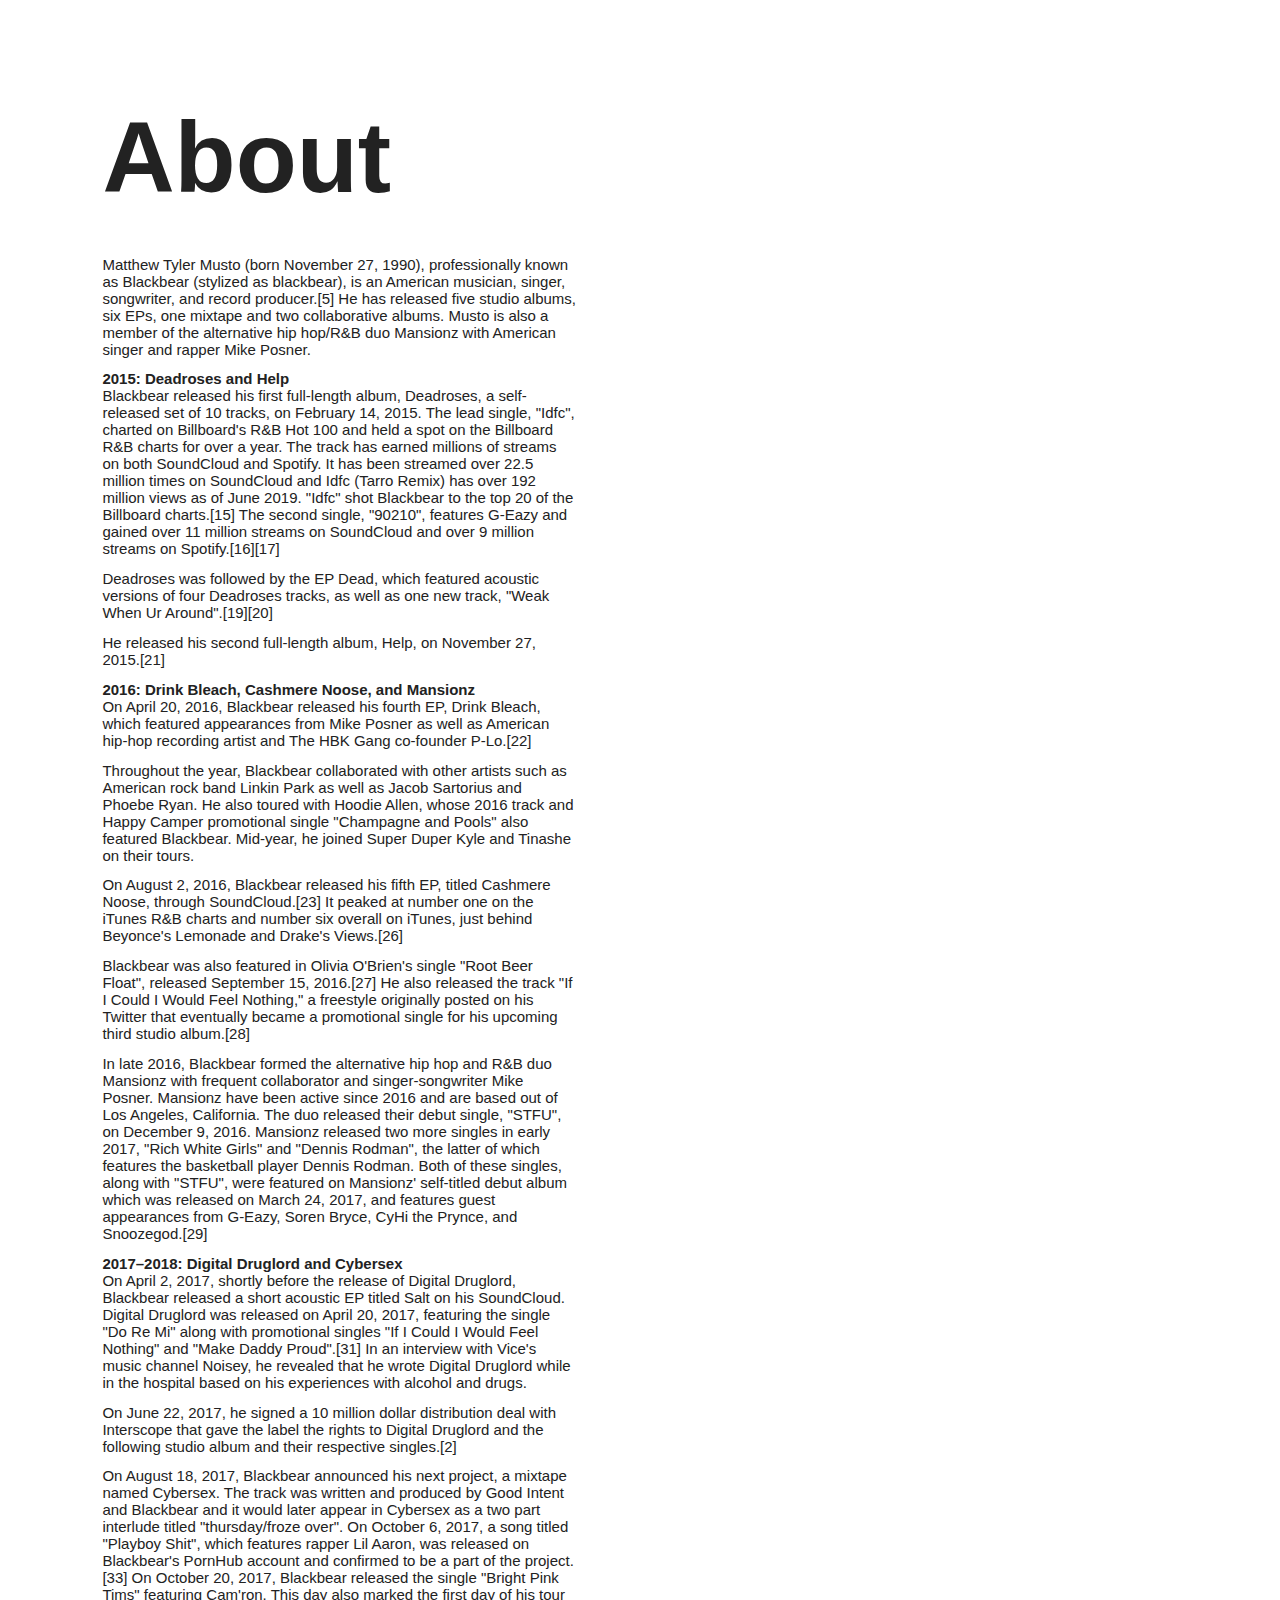
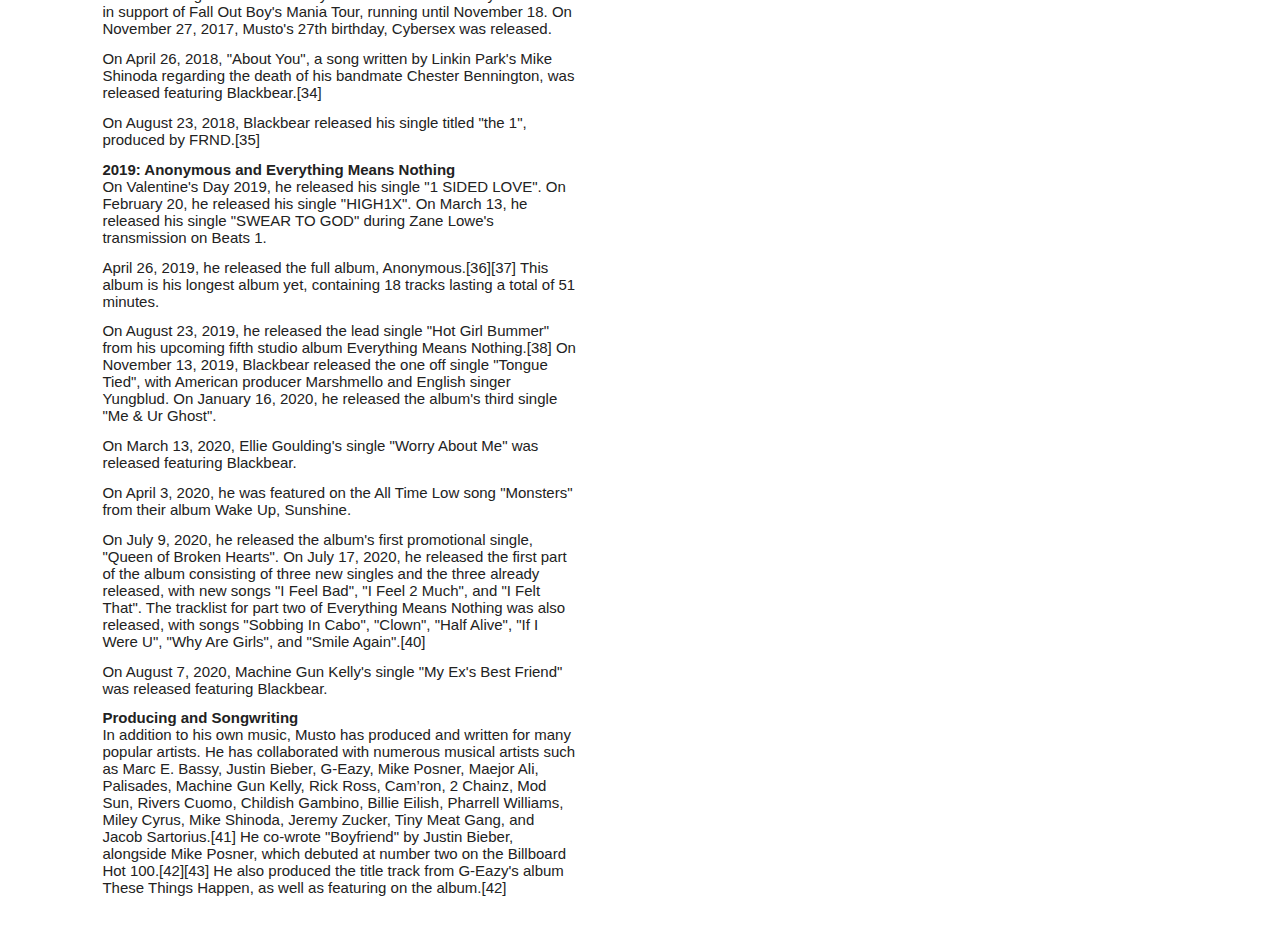
==== about.html @ e12d9b86 "King updates 10/21" ====
<!doctype html>
<html class="no-js" lang="">

<head>
  <meta charset="utf-8">
  <title>Blackbear - About</title>
  <meta name="description" content="">
  <meta name="viewport" content="width=device-width, initial-scale=1">

  <link rel="manifest" href="site.webmanifest">
  <link rel="apple-touch-icon" href="icon.png">
  <!-- Place favicon.ico in the root directory -->

  <link rel="stylesheet" href="css/normalize.css">
  <link rel="stylesheet" href="css/main.css">
</head>


<body class="about">

  <!-- So this is your basic desktop and tablet navigation setup, hope into main.css to see how we style it -->
    <nav>
      <ul>
        <li><a href="">Home</a></li>
        <li><a href="">About</a></li>
        <li><a href="">Tour</a></li>
        <li><a href="">Contact</a></li>
      </ul>
    </nav>

<h1>About</h1>

<p>Matthew Tyler Musto (born November 27, 1990), professionally known as Blackbear (stylized as blackbear), is an American musician, singer, songwriter, and record producer.[5] He has released five studio albums, six EPs, one mixtape and two collaborative albums. Musto is also a member of the alternative hip hop/R&B duo Mansionz with American singer and rapper Mike Posner.

<p>
<span class="boldme">2015: Deadroses and Help</span>
</br>
Blackbear released his first full-length album, Deadroses, a self-released set of 10 tracks, on February 14, 2015. The lead single, "Idfc", charted on Billboard's R&B Hot 100 and held a spot on the Billboard R&B charts for over a year. The track has earned millions of streams on both SoundCloud and Spotify. It has been streamed over 22.5 million times on SoundCloud and Idfc (Tarro Remix) has over 192 million views as of June 2019. "Idfc" shot Blackbear to the top 20 of the Billboard charts.[15] The second single, "90210", features G-Eazy and gained over 11 million streams on SoundCloud and over 9 million streams on Spotify.[16][17]</p>

<p>Deadroses was followed by the EP Dead, which featured acoustic versions of four Deadroses tracks, as well as one new track, "Weak When Ur Around".[19][20]</p>

<p>He released his second full-length album, Help, on November 27, 2015.[21]</p>

<p>
<span class="boldme">2016: Drink Bleach, Cashmere Noose, and Mansionz</span>
<br/>
On April 20, 2016, Blackbear released his fourth EP, Drink Bleach, which featured appearances from Mike Posner as well as American hip-hop recording artist and The HBK Gang co-founder P-Lo.[22]</p>

<p>Throughout the year, Blackbear collaborated with other artists such as American rock band Linkin Park as well as Jacob Sartorius and Phoebe Ryan. He also toured with Hoodie Allen, whose 2016 track and Happy Camper promotional single "Champagne and Pools" also featured Blackbear. Mid-year, he joined Super Duper Kyle and Tinashe on their tours.</p>

<p>On August 2, 2016, Blackbear released his fifth EP, titled Cashmere Noose, through SoundCloud.[23] It peaked at number one on the iTunes R&B charts and number six overall on iTunes, just behind Beyonce's Lemonade and Drake's Views.[26]</p>

<p>Blackbear was also featured in Olivia O'Brien's single "Root Beer Float", released September 15, 2016.[27] He also released the track "If I Could I Would Feel Nothing," a freestyle originally posted on his Twitter that eventually became a promotional single for his upcoming third studio album.[28]</p>

<p>In late 2016, Blackbear formed the alternative hip hop and R&B duo Mansionz with frequent collaborator and singer-songwriter Mike Posner. Mansionz have been active since 2016 and are based out of Los Angeles, California. The duo released their debut single, "STFU", on December 9, 2016. Mansionz released two more singles in early 2017, "Rich White Girls" and "Dennis Rodman", the latter of which features the basketball player Dennis Rodman. Both of these singles, along with "STFU", were featured on Mansionz' self-titled debut album which was released on March 24, 2017, and features guest appearances from G-Eazy, Soren Bryce, CyHi the Prynce, and Snoozegod.[29]</p>

<p>
<span class="boldme">2017–2018: Digital Druglord and Cybersex</span>
<br/>
On April 2, 2017, shortly before the release of Digital Druglord, Blackbear released a short acoustic EP titled Salt on his SoundCloud. Digital Druglord was released on April 20, 2017, featuring the single "Do Re Mi" along with promotional singles "If I Could I Would Feel Nothing" and "Make Daddy Proud".[31] In an interview with Vice's music channel Noisey, he revealed that he wrote Digital Druglord while in the hospital based on his experiences with alcohol and drugs.</p>

<p>On June 22, 2017, he signed a 10 million dollar distribution deal with Interscope that gave the label the rights to Digital Druglord and the following studio album and their respective singles.[2]</p>

<p>On August 18, 2017, Blackbear announced his next project, a mixtape named Cybersex. The track was written and produced by Good Intent and Blackbear and it would later appear in Cybersex as a two part interlude titled "thursday/froze over". On October 6, 2017, a song titled "Playboy Shit", which features rapper Lil Aaron, was released on Blackbear's PornHub account and confirmed to be a part of the project.[33] On October 20, 2017, Blackbear released the single "Bright Pink Tims" featuring Cam'ron. This day also marked the first day of his tour in support of Fall Out Boy's Mania Tour, running until November 18. On November 27, 2017, Musto's 27th birthday, Cybersex was released.</p>

<p>On April 26, 2018, "About You", a song written by Linkin Park's Mike Shinoda regarding the death of his bandmate Chester Bennington, was released featuring Blackbear.[34]</p>

<p>On August 23, 2018, Blackbear released his single titled "the 1", produced by FRND.[35]</p>

<p>
<span class="boldme">2019: Anonymous and Everything Means Nothing</span>
<br/>
On Valentine's Day 2019, he released his single "1 SIDED LOVE". On February 20, he released his single "HIGH1X". On March 13, he released his single "SWEAR TO GOD" during Zane Lowe's transmission on Beats 1.</p>

<p>April 26, 2019, he released the full album, Anonymous.[36][37] This album is his longest album yet, containing 18 tracks lasting a total of 51 minutes.</p>

<p>On August 23, 2019, he released the lead single "Hot Girl Bummer" from his upcoming fifth studio album Everything Means Nothing.[38] On November 13, 2019, Blackbear released the one off single "Tongue Tied", with American producer Marshmello and English singer Yungblud. On January 16, 2020, he released the album's third single "Me & Ur Ghost".</p>

<p>On March 13, 2020, Ellie Goulding's single "Worry About Me" was released featuring Blackbear.</p>

<p>On April 3, 2020, he was featured on the All Time Low song "Monsters" from their album Wake Up, Sunshine.</p>

<p>On July 9, 2020, he released the album's first promotional single, "Queen of Broken Hearts". On July 17, 2020, he released the first part of the album consisting of three new singles and the three already released, with new songs "I Feel Bad", "I Feel 2 Much", and "I Felt That". The tracklist for part two of Everything Means Nothing was also released, with songs "Sobbing In Cabo", "Clown", "Half Alive", "If I Were U", "Why Are Girls", and "Smile Again".[40]</p>

<p>On August 7, 2020, Machine Gun Kelly's single "My Ex's Best Friend" was released featuring Blackbear.</p>

<p>
<span class="boldme">Producing and Songwriting</span>
<br/>
In addition to his own music, Musto has produced and written for many popular artists. He has collaborated with numerous musical artists such as Marc E. Bassy, Justin Bieber, G-Eazy, Mike Posner, Maejor Ali, Palisades, Machine Gun Kelly, Rick Ross, Cam’ron, 2 Chainz, Mod Sun, Rivers Cuomo, Childish Gambino, Billie Eilish, Pharrell Williams, Miley Cyrus, Mike Shinoda, Jeremy Zucker, Tiny Meat Gang, and Jacob Sartorius.[41] He co-wrote "Boyfriend" by Justin Bieber, alongside Mike Posner, which debuted at number two on the Billboard Hot 100.[42][43] He also produced the title track from G-Eazy's album These Things Happen, as well as featuring on the album.[42]</p>



    <script src="js/vendor/modernizr-3.11.2.min.js"></script>
    <script src="js/main.js"></script>

  </body>

  </html>
---- css/main.css ----
/*! HTML5 Boilerplate v8.0.0 | MIT License | https://html5boilerplate.com/ */

/* main.css 2.1.0 | MIT License | https://github.com/h5bp/main.css#readme */
/*
 * What follows is the result of much research on cross-browser styling.
 * Credit left inline and big thanks to Nicolas Gallagher, Jonathan Neal,
 * Kroc Camen, and the H5BP dev community and team.
 */

/* ==========================================================================
   Base styles: opinionated defaults
   ========================================================================== */

html {
  color: #222;
  font-size: 1em;
  line-height: 1.4;
}

/*
 * Remove text-shadow in selection highlight:
 * https://twitter.com/miketaylr/status/12228805301
 *
 * Vendor-prefixed and regular ::selection selectors cannot be combined:
 * https://stackoverflow.com/a/16982510/7133471
 *
 * Customize the background color to match your design.
 */

::-moz-selection {
  background: #b3d4fc;
  text-shadow: none;
}

::selection {
  background: #b3d4fc;
  text-shadow: none;
}

/*
 * A better looking default horizontal rule
 */

hr {
  display: block;
  height: 1px;
  border: 0;
  border-top: 1px solid #ccc;
  margin: 1em 0;
  padding: 0;
}

/*
 * Remove the gap between audio, canvas, iframes,
 * images, videos and the bottom of their containers:
 * https://github.com/h5bp/html5-boilerplate/issues/440
 */

audio,
canvas,
iframe,
img,
svg,
video {
  vertical-align: middle;
}

/*
 * Remove default fieldset styles.
 */

fieldset {
  border: 0;
  margin: 0;
  padding: 0;
}

/*
 * Allow only vertical resizing of textareas.
 */

textarea {
  resize: vertical;
}

/* ==========================================================================
   Author's custom styles
   ========================================================================== */
body{
  overflow-x: hidden;
}
  .home{
    background-image: url("../img/Background.jpg");
    background-position: top;
    background-repeat: no-repeat;
    background-size: 100vw;

  }

  .about{
    background-image: url("../img/aboutblackbear.jpg");
    background-position: top;
    background-repeat: no-repeat;
    background-size: 100vw;
  }

  h1{
    font-size: 100px;
    font-family: Arial;
    margin-left: 8vw;
    margin-top: 0vw;
  }

  p{
    font-size: 15px;
    font-family: Arial;
    margin-left: 8vw;
    margin-right: 55VW;
    margin-top: -3vw;
    margin-bottom: 4vw;
    line-height: 17px;
  }

  .boldme{
    font-weight: bold;
  }
  /* So here are the styles for the desktop & tablet navigation */

  /* This targets the <nav> element itself...just centering thing up */
  nav{
    display: flex;
    justify-content: center;
    align-items: center;
  }

/* this target the <ul> inside of the <nav> and organizes the unordered list to be horizontal and without bullet points. */
  nav ul{
    display: flex;
    flex-direction: row;
    margin-left: 60%;
    list-style-type: none;
  }


  nav ul li{
    margin: 10px 20px 10px 20px;
  }


  nav ul li a{
    color: #fff;
    font-family: Arial, Helvetica, sans-serif;
    font-weight: bold;
    font-size: 25px;
    text-decoration: none;
  }


  /* Blackbear Logo Section */

  .HomeSection{
    display: flex;
    justify-content: center;
    align-items: center;
    height: 1600px;
  }

  .logo{
    display: flex;
    justify-content: center;
    align-items: center;
    margin-left: 35%;
    margin-top: 10%;
  }

/* ==========================================================================
   Helper classes
   ========================================================================== */

/*
 * Hide visually and from screen readers
 */

.hidden,
[hidden] {
  display: none !important;
}

/*
 * Hide only visually, but have it available for screen readers:
 * https://snook.ca/archives/html_and_css/hiding-content-for-accessibility
 *
 * 1. For long content, line feeds are not interpreted as spaces and small width
 *    causes content to wrap 1 word per line:
 *    https://medium.com/@jessebeach/beware-smushed-off-screen-accessible-text-5952a4c2cbfe
 */

.sr-only {
  border: 0;
  clip: rect(0, 0, 0, 0);
  height: 1px;
  margin: -1px;
  overflow: hidden;
  padding: 0;
  position: absolute;
  white-space: nowrap;
  width: 1px;
  /* 1 */
}

/*
 * Extends the .sr-only class to allow the element
 * to be focusable when navigated to via the keyboard:
 * https://www.drupal.org/node/897638
 */

.sr-only.focusable:active,
.sr-only.focusable:focus {
  clip: auto;
  height: auto;
  margin: 0;
  overflow: visible;
  position: static;
  white-space: inherit;
  width: auto;
}

/*
 * Hide visually and from screen readers, but maintain layout
 */

.invisible {
  visibility: hidden;
}

/*
 * Clearfix: contain floats
 *
 * For modern browsers
 * 1. The space content is one way to avoid an Opera bug when the
 *    `contenteditable` attribute is included anywhere else in the document.
 *    Otherwise it causes space to appear at the top and bottom of elements
 *    that receive the `clearfix` class.
 * 2. The use of `table` rather than `block` is only necessary if using
 *    `:before` to contain the top-margins of child elements.
 */

.clearfix::before,
.clearfix::after {
  content: " ";
  display: table;
}

.clearfix::after {
  clear: both;
}

/* ==========================================================================
   EXAMPLE Media Queries for Responsive Design.
   These examples override the primary ('mobile first') styles.
   Modify as content requires.
   ========================================================================== */

@media only screen and (min-width: 35em) {
  /* Style adjustments for viewports that meet the condition */
}

@media print,
  (-webkit-min-device-pixel-ratio: 1.25),
  (min-resolution: 1.25dppx),
  (min-resolution: 120dpi) {
  /* Style adjustments for high resolution devices */
}

/* ==========================================================================
   Print styles.
   Inlined to avoid the additional HTTP request:
   https://www.phpied.com/delay-loading-your-print-css/
   ========================================================================== */

@media print {
  *,
  *::before,
  *::after {
    background: #fff !important;
    color: #000 !important;
    /* Black prints faster */
    box-shadow: none !important;
    text-shadow: none !important;
  }

  a,
  a:visited {
    text-decoration: underline;
  }

  a[href]::after {
    content: " (" attr(href) ")";
  }

  abbr[title]::after {
    content: " (" attr(title) ")";
  }

  /*
   * Don't show links that are fragment identifiers,
   * or use the `javascript:` pseudo protocol
   */
  a[href^="#"]::after,
  a[href^="javascript:"]::after {
    content: "";
  }

  pre {
    white-space: pre-wrap !important;
  }

  pre,
  blockquote {
    border: 1px solid #999;
    page-break-inside: avoid;
  }

  /*
   * Printing Tables:
   * https://web.archive.org/web/20180815150934/http://css-discuss.incutio.com/wiki/Printing_Tables
   */
  thead {
    display: table-header-group;
  }

  tr,
  img {
    page-break-inside: avoid;
  }

  p,
  h2,
  h3 {
    orphans: 3;
    widows: 3;
  }

  h2,
  h3 {
    page-break-after: avoid;
  }
}
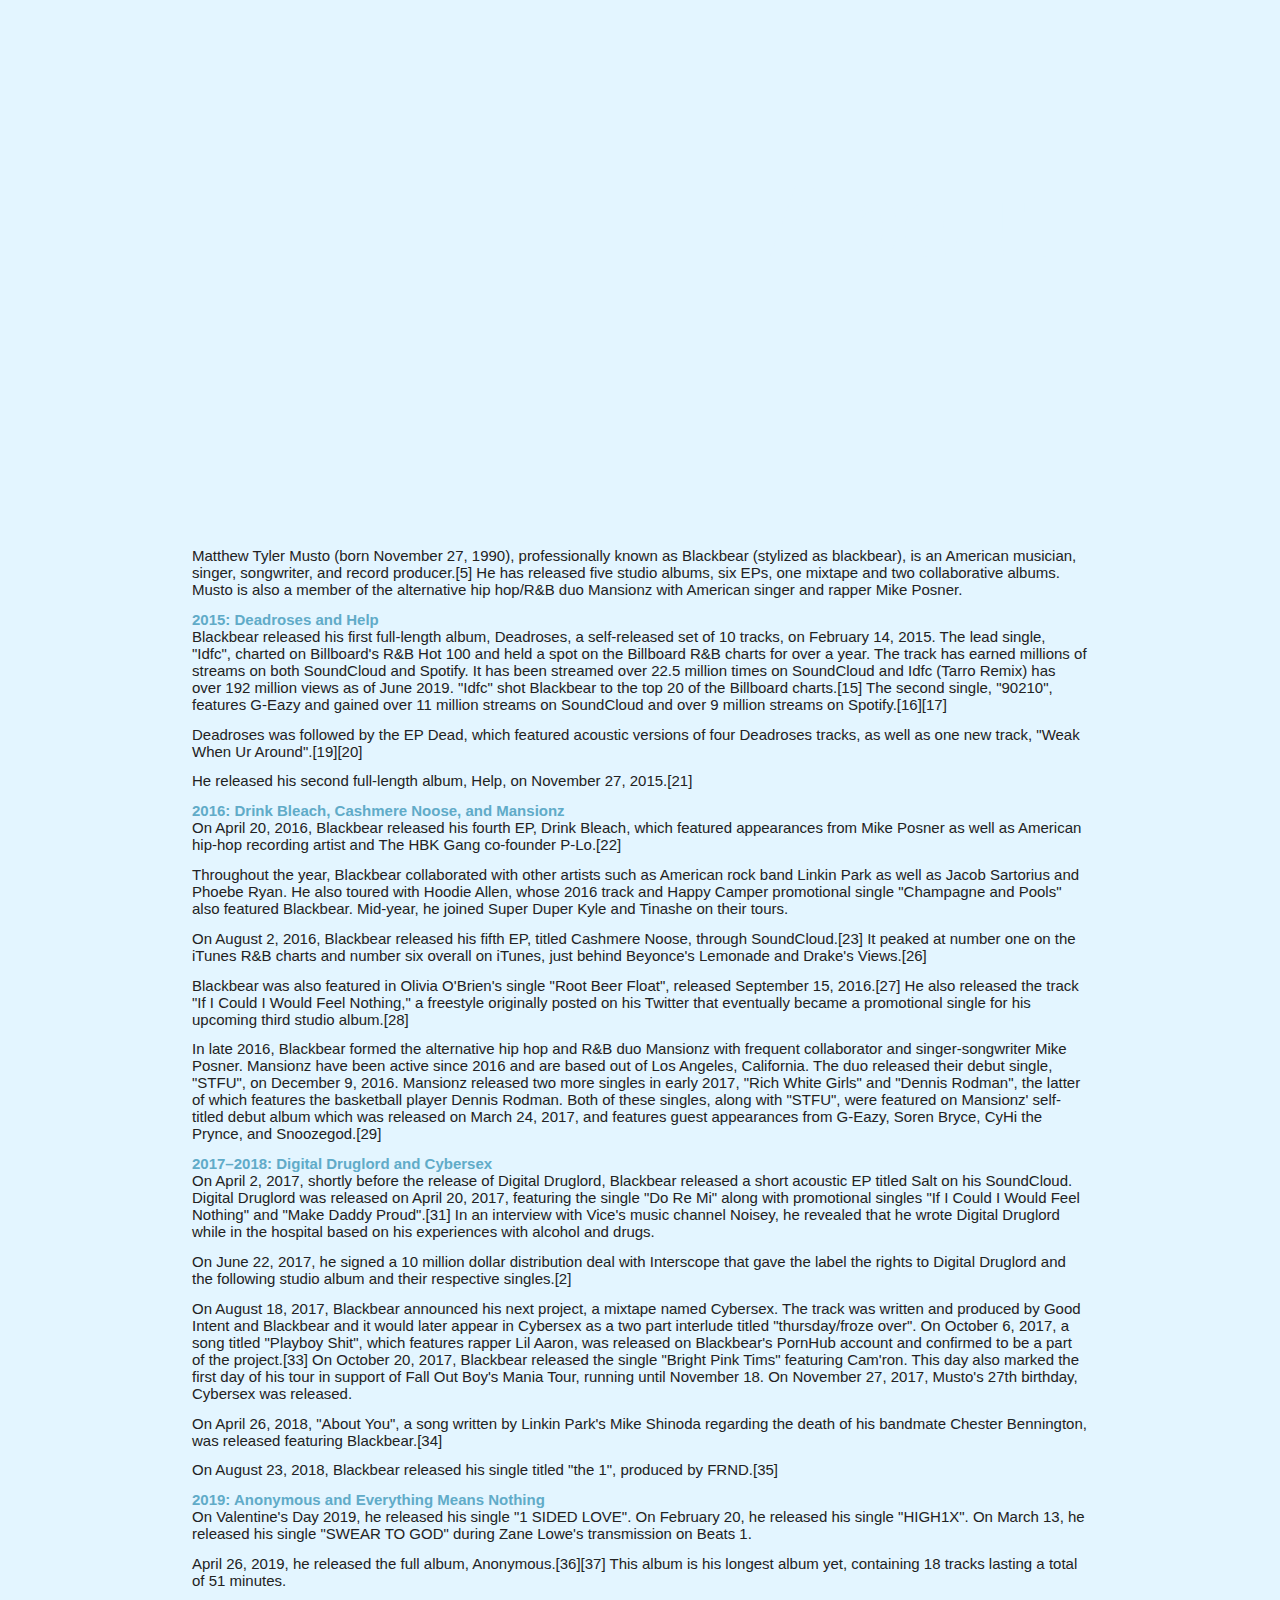
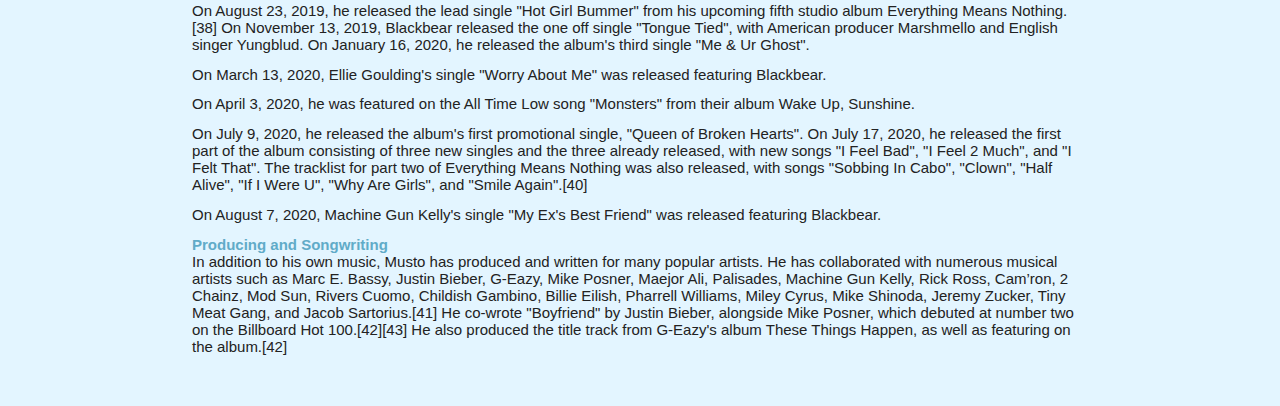
==== commit c3a65885: "Changes from class 10/28" ====
--- a/about.html
+++ b/about.html
@@ -29,6 +29,8 @@
     </nav>
 
 <h1>About</h1>
+
+<div class=info>
 
 <p>Matthew Tyler Musto (born November 27, 1990), professionally known as Blackbear (stylized as blackbear), is an American musician, singer, songwriter, and record producer.[5] He has released five studio albums, six EPs, one mixtape and two collaborative albums. Musto is also a member of the alternative hip hop/R&B duo Mansionz with American singer and rapper Mike Posner.
 
@@ -87,8 +89,10 @@
 <p>
 <span class="boldme">Producing and Songwriting</span>
 <br/>
+
 In addition to his own music, Musto has produced and written for many popular artists. He has collaborated with numerous musical artists such as Marc E. Bassy, Justin Bieber, G-Eazy, Mike Posner, Maejor Ali, Palisades, Machine Gun Kelly, Rick Ross, Cam’ron, 2 Chainz, Mod Sun, Rivers Cuomo, Childish Gambino, Billie Eilish, Pharrell Williams, Miley Cyrus, Mike Shinoda, Jeremy Zucker, Tiny Meat Gang, and Jacob Sartorius.[41] He co-wrote "Boyfriend" by Justin Bieber, alongside Mike Posner, which debuted at number two on the Billboard Hot 100.[42][43] He also produced the title track from G-Eazy's album These Things Happen, as well as featuring on the album.[42]</p>
 
+</div>
 
 
     <script src="js/vendor/modernizr-3.11.2.min.js"></script>
--- a/css/main.css
+++ b/css/main.css
@@ -102,27 +102,34 @@
     background-position: top;
     background-repeat: no-repeat;
     background-size: 100vw;
+    background-color: #E3F5FF;
   }
 
   h1{
     font-size: 100px;
     font-family: Arial;
-    margin-left: 8vw;
-    margin-top: 0vw;
+    margin-left: 60vw;
+    margin-top: 5vw;
+    color: #E3F5FF;
   }
 
   p{
     font-size: 15px;
     font-family: Arial;
-    margin-left: 8vw;
-    margin-right: 55VW;
+    margin-left: 15vw;
+    margin-right: 15VW;
     margin-top: -3vw;
     margin-bottom: 4vw;
     line-height: 17px;
   }
 
+  .info{
+    margin-top: 23vw;
+  }
+
   .boldme{
     font-weight: bold;
+    color: #60ABC8;
   }
   /* So here are the styles for the desktop & tablet navigation */
 
@@ -148,7 +155,7 @@
 
 
   nav ul li a{
-    color: #fff;
+    color: #E3F5FF;
     font-family: Arial, Helvetica, sans-serif;
     font-weight: bold;
     font-size: 25px;
@@ -171,6 +178,23 @@
     align-items: center;
     margin-left: 35%;
     margin-top: 10%;
+  }
+
+  .tour{
+    background-image: url("../img/tourblackbear.jpg");
+    background-position: top;
+    background-repeat: no-repeat;
+    background-size: 100vw;
+    background-color: #E3F5FF;
+  }
+
+  h2{
+    font-size: 100px;
+    font-family: Arial;
+    margin-left: 47vw;
+    margin-top: 5vw;
+    color: #E3F5FF;
+    text-align: center:
   }
 
 /* ==========================================================================
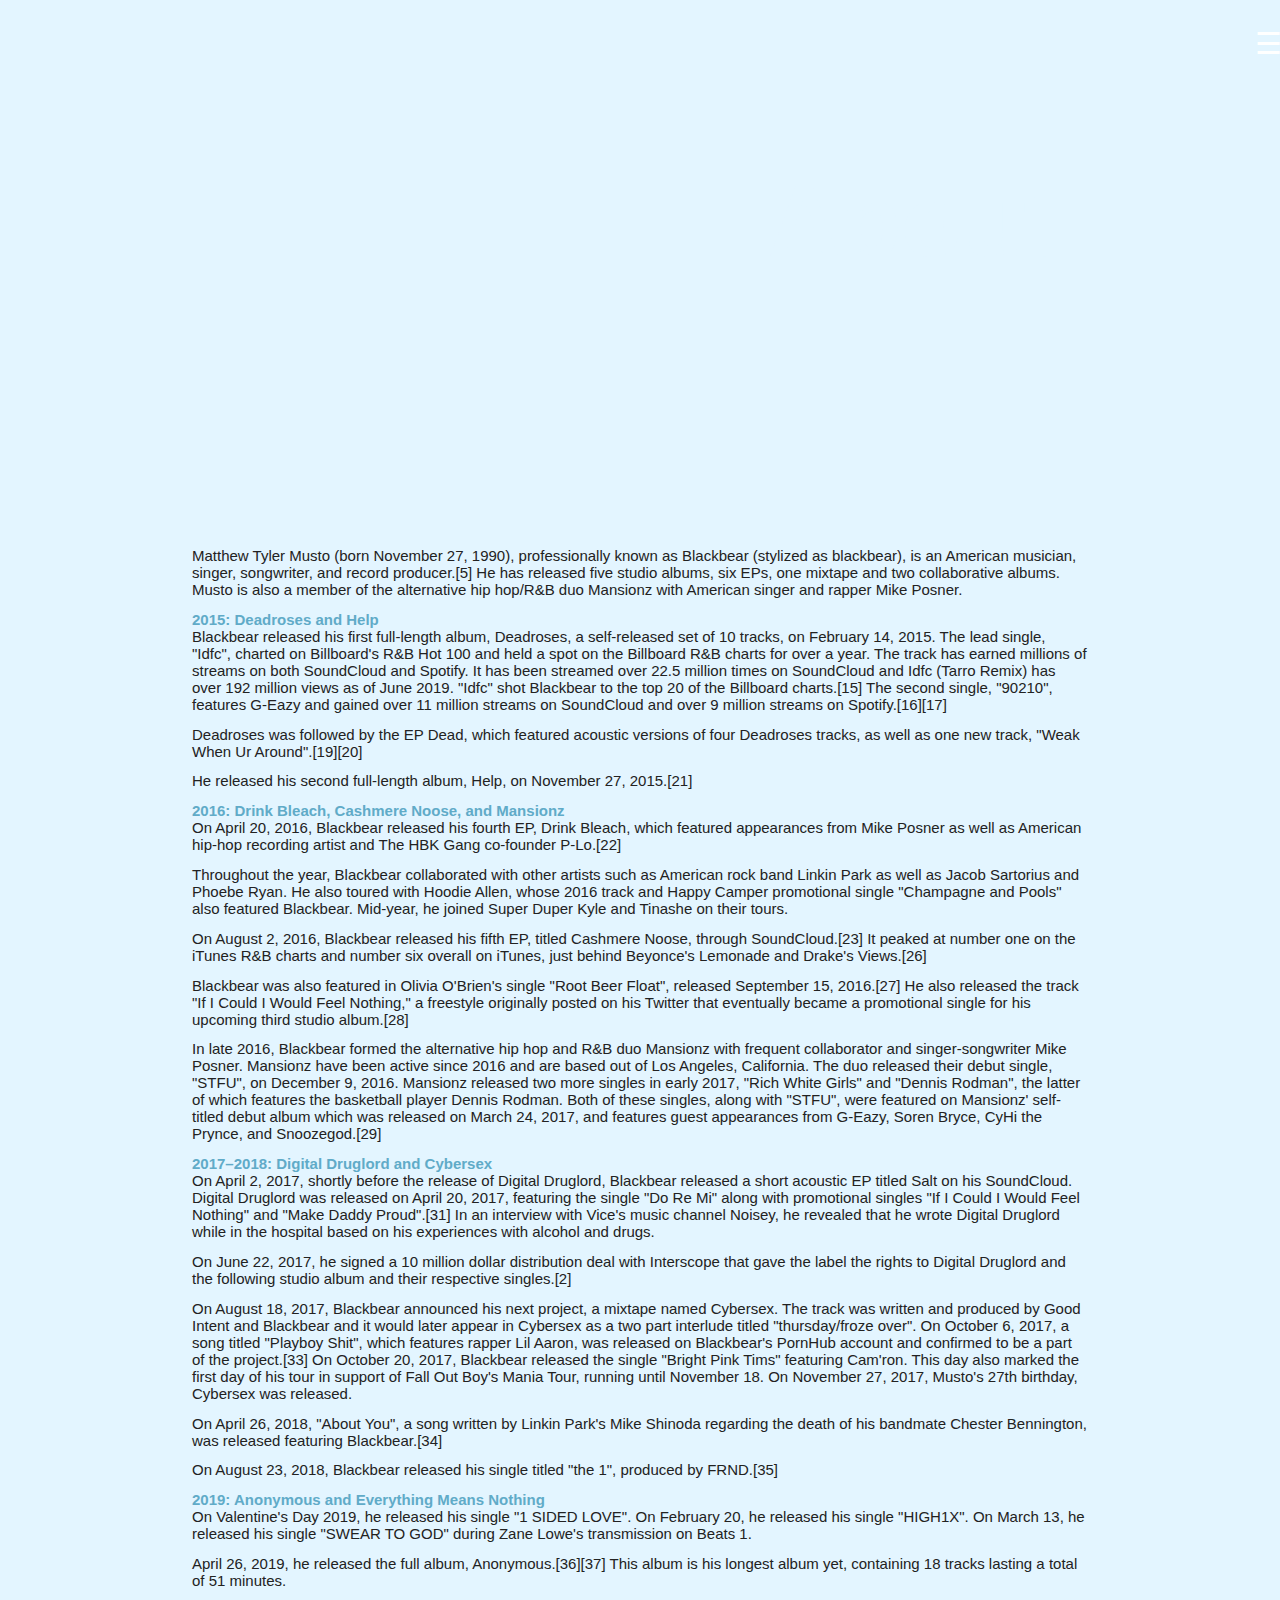
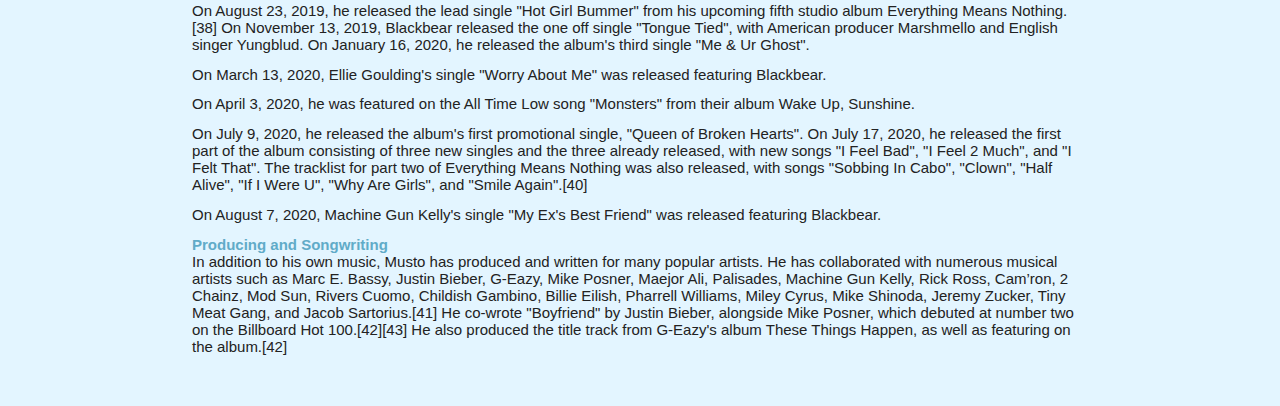
==== commit 6f6debb6: "TIM EDITS/Updated CSS + Off Canvas Nav" ====
--- a/about.html
+++ b/about.html
@@ -18,14 +18,28 @@
 
 <body class="about">
 
+    <!-- Off Canvas Navigation -->
+    <div id="mySidenav" class="sidenav">
+      <a href="javascript:void(0)" class="closebtn" onclick="closeNav()">&times;</a>
+      <a href="index.html">Home</a>
+      <a href="about.html">About</a>
+      <a href="tour.html">Tour</a>
+      <a href="contact.html">Contact</a>
+    </div>
+
+  <!-- Begin Main Content-->
+  <div id="main">
+
   <!-- So this is your basic desktop and tablet navigation setup, hope into main.css to see how we style it -->
     <nav>
       <ul>
-        <li><a href="">Home</a></li>
-        <li><a href="">About</a></li>
-        <li><a href="">Tour</a></li>
-        <li><a href="">Contact</a></li>
+      <li><a href="index.html">Home</a></li>
+      <li><a href="about.html">About</a></li>
+      <li><a href="tour.html">Tour</a></li>
+      <li><a href="contact.html">Contact</a></li>
       </ul>
+      <!-- Hamburger Menu-->
+      <span class="hamburger" onclick="openNav()">&#9776;</span>
     </nav>
 
 <h1>About</h1>
@@ -94,9 +108,10 @@
 
 </div>
 
+  </div>
 
-    <script src="js/vendor/modernizr-3.11.2.min.js"></script>
-    <script src="js/main.js"></script>
+  <script src="js/vendor/modernizr-3.11.2.min.js"></script>
+  <script src="js/main.js"></script>
 
   </body>
 
--- a/css/main.css
+++ b/css/main.css
@@ -194,7 +194,59 @@
     margin-left: 47vw;
     margin-top: 5vw;
     color: #E3F5FF;
-    text-align: center:
+    text-align: center;
+  }
+
+  /* Off Canvas Navigation */
+
+  .hamburger{
+    font-size:30px;
+    cursor:pointer;
+    color:#fff;
+    display: inline;
+  }
+
+  .sidenav {
+    height: 100%;
+    width: 0;
+    position: fixed;
+    z-index: 1;
+    top: 0;
+    right: 0;
+    background-color: #111;
+    overflow-x: hidden;
+    transition: 0.5s;
+    padding-top: 60px;
+  }
+  
+  .sidenav a {
+    padding: 8px 8px 8px 32px;
+    text-decoration: none;
+    font-size: 25px;
+    color: #818181;
+    display: block;
+    transition: 0.3s;
+  }
+  
+  .sidenav a:hover {
+    color: #f1f1f1;
+  }
+  
+  .sidenav .closebtn {
+    position: absolute;
+    top: 0;
+    right: 25px;
+    font-size: 36px;
+    margin-left: 50px;
+  }
+  
+  #main {
+    transition: margin-right .5s;
+  }
+  
+  @media screen and (max-height: 450px) {
+    .sidenav {padding-top: 15px;}
+    .sidenav a {font-size: 18px;}
   }
 
 /* ==========================================================================
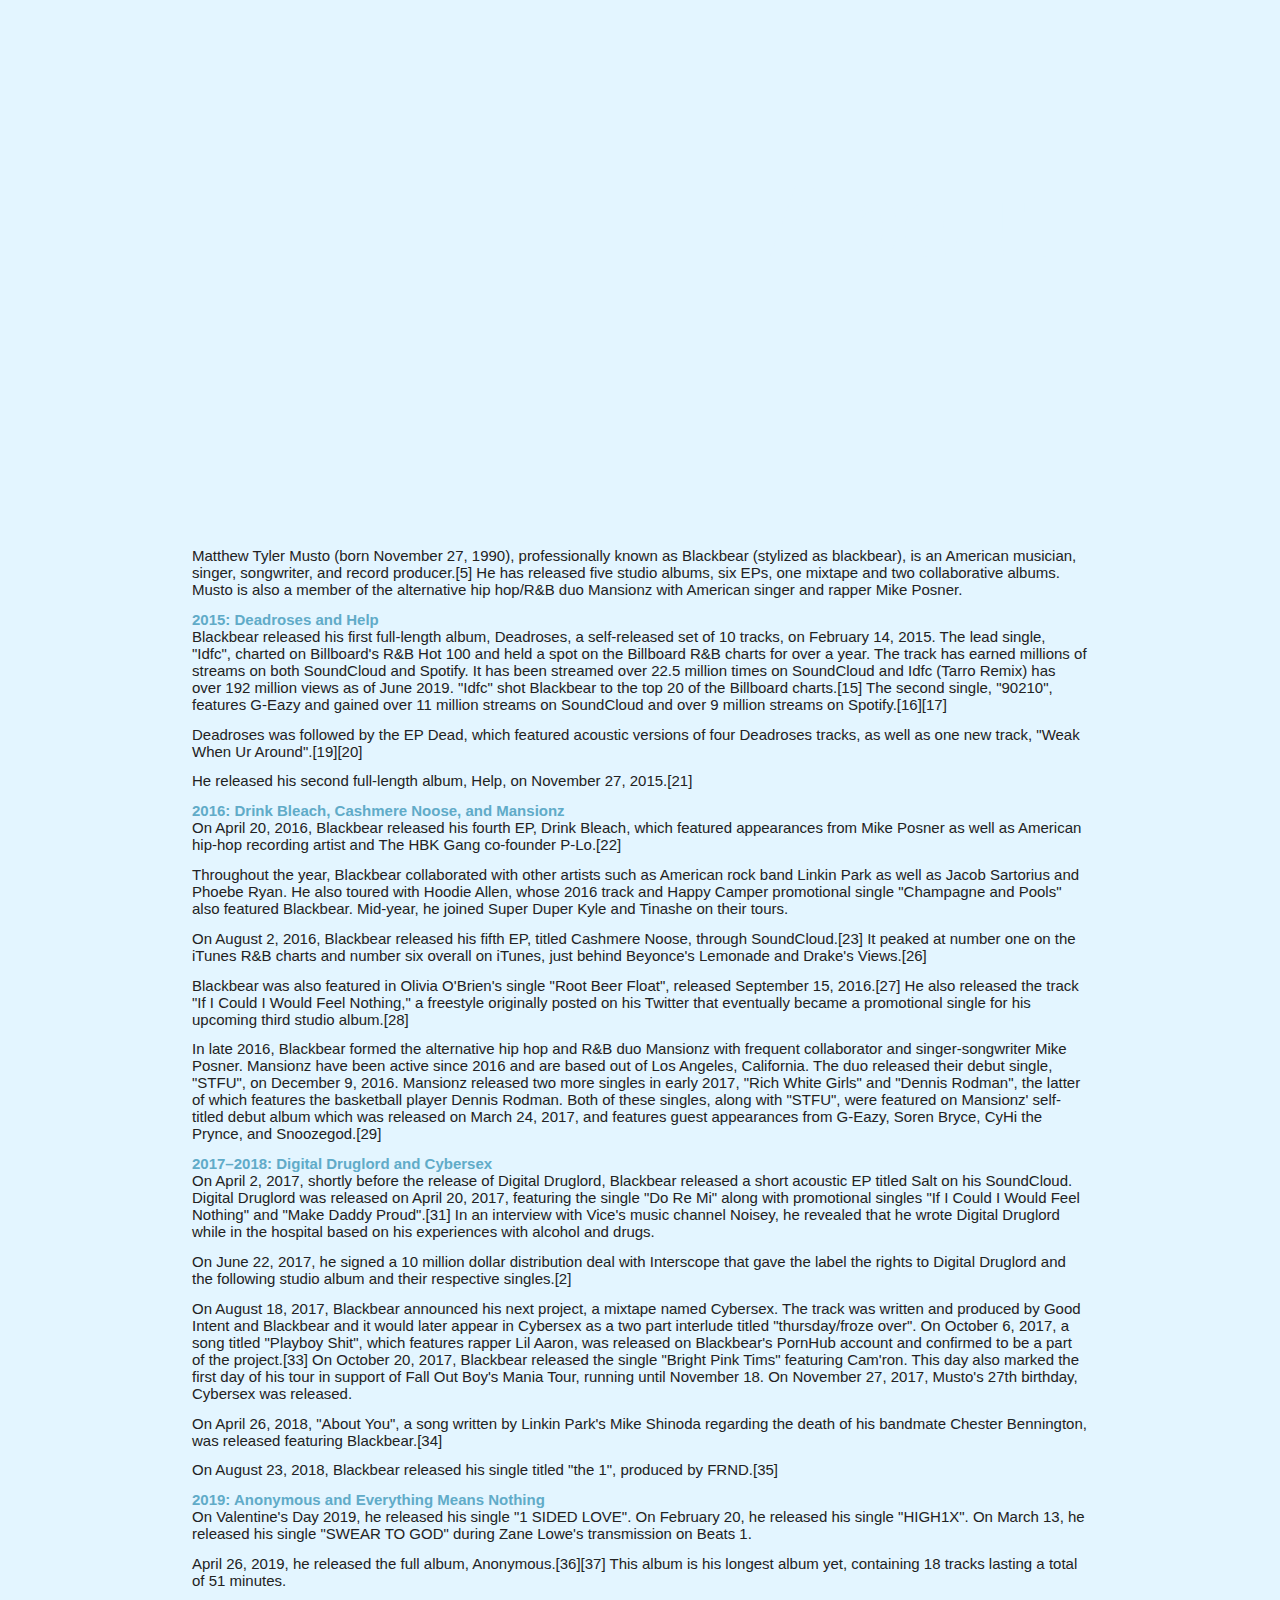
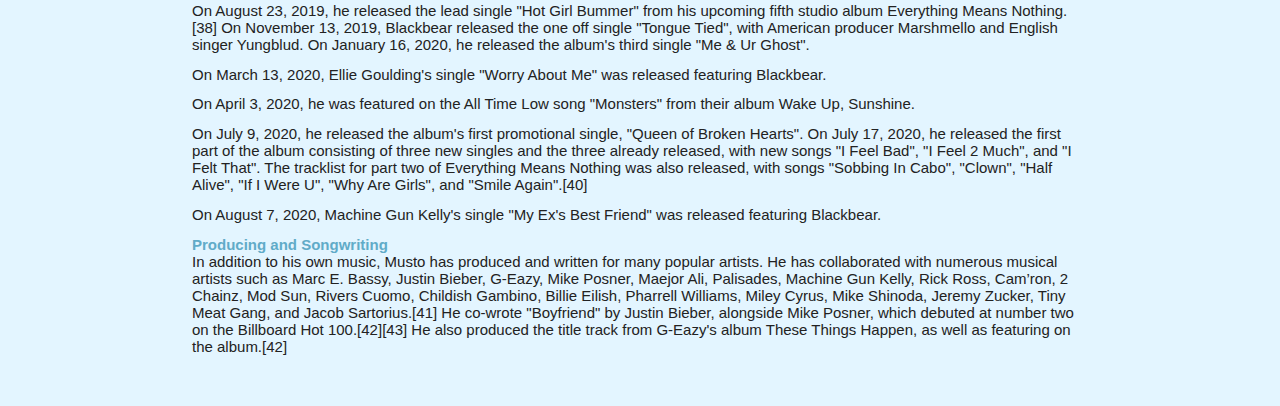
==== commit 34cc9407: "TIM EDITS/Tour Page" ====
--- a/about.html
+++ b/about.html
@@ -24,7 +24,7 @@
       <a href="index.html">Home</a>
       <a href="about.html">About</a>
       <a href="tour.html">Tour</a>
-      <a href="contact.html">Contact</a>
+      <a href="index.html#contact">Contact</a>
     </div>
 
   <!-- Begin Main Content-->
@@ -44,7 +44,7 @@
 
 <h1>About</h1>
 
-<div class=info>
+<div class="info">
 
 <p>Matthew Tyler Musto (born November 27, 1990), professionally known as Blackbear (stylized as blackbear), is an American musician, singer, songwriter, and record producer.[5] He has released five studio albums, six EPs, one mixtape and two collaborative albums. Musto is also a member of the alternative hip hop/R&B duo Mansionz with American singer and rapper Mike Posner.
 
--- a/css/main.css
+++ b/css/main.css
@@ -94,6 +94,7 @@
     background-position: top;
     background-repeat: no-repeat;
     background-size: 100vw;
+    background-color: #E3F5FF;
 
   }
 
@@ -169,7 +170,7 @@
     display: flex;
     justify-content: center;
     align-items: center;
-    height: 1600px;
+    height: 2170px;
   }
 
   .logo{
@@ -197,13 +198,107 @@
     text-align: center;
   }
 
+h3{
+  font-size: 25px;
+  font-family: Arial;
+  margin-left: 10vw;
+  margin-top: 20vw;
+  color: #60ABC8;
+}
+
+form{
+  font-size: 15px;
+  font-family: Arial;
+  margin-left: 20vw;
+  margin-top: 0vw;
+  color: #60ABC8;
+}
+
+.contactform {
+  position: relative;
+  height: 500px;
+  display: flex;
+  justify-content: center;
+  align-items: center;
+  flex-direction: column;
+  margin: 0 auto;
+}
+
+.contactform h3{
+  margin: 0 auto;
+  position: relative;
+}
+
+.contactform form{
+  margin: 5%;
+}
+
+input{
+  background-color: #E3F5FF;
+  border: solid 2px #60ABC8;
+  width: 100%;
+  padding: 12px 20px;
+  margin: 8px 0;
+  box-sizing: border-box;
+}
+
+
+textarea{
+  background-color: #E3F5FF;
+  border: solid 2px #60ABC8;
+  height: 300px;
+  width: 99%;
+}
+
+input[type="submit"] {
+  width: 35%;
+}
+
+.tourdate{
+  width: 90vw;
+  display: flex;
+  justify-content: space-between;
+  align-items: center;
+  flex-direction: row;
+  margin: 0 auto;
+  border-top: 2px solid #60ABC8;
+  border-bottom: 2px solid #60ABC8;
+}
+
+.tourbuttons,
+.tourinfo{
+  display: flex;
+  align-items: center;
+  flex-direction: column;
+  width: 45%;
+  margin: 0 auto;
+}
+
+.tourinfo p{
+  color: #60ABC8;
+  margin: 0 auto;
+  line-height: 35px;
+  font-size: 20px;
+}
+
+.tourbuttons button{
+  width: 150px;
+  color: #fff;
+  height: 45px;
+  border: none;
+  background-color: #60ABC8;
+  margin: 2%;
+}
+
+
+
   /* Off Canvas Navigation */
 
   .hamburger{
     font-size:30px;
     cursor:pointer;
     color:#fff;
-    display: inline;
+    display: none;
   }
 
   .sidenav {
@@ -218,7 +313,7 @@
     transition: 0.5s;
     padding-top: 60px;
   }
-  
+
   .sidenav a {
     padding: 8px 8px 8px 32px;
     text-decoration: none;
@@ -226,12 +321,13 @@
     color: #818181;
     display: block;
     transition: 0.3s;
-  }
-  
+    font-family: "Helvetica", sans-serif;
+  }
+
   .sidenav a:hover {
     color: #f1f1f1;
   }
-  
+
   .sidenav .closebtn {
     position: absolute;
     top: 0;
@@ -239,14 +335,34 @@
     font-size: 36px;
     margin-left: 50px;
   }
-  
+
   #main {
     transition: margin-right .5s;
   }
-  
+
   @media screen and (max-height: 450px) {
     .sidenav {padding-top: 15px;}
     .sidenav a {font-size: 18px;}
+  }
+
+
+  @media screen and (max-width: 768px){
+  }
+
+
+  @media screen and (max-width: 320px){
+
+    nav ul{
+      display: none;
+    }
+
+    .hamburger{
+      font-size:30px;
+      cursor:pointer;
+      color:#fff;
+      display: inline;
+    }
+
   }
 
 /* ==========================================================================
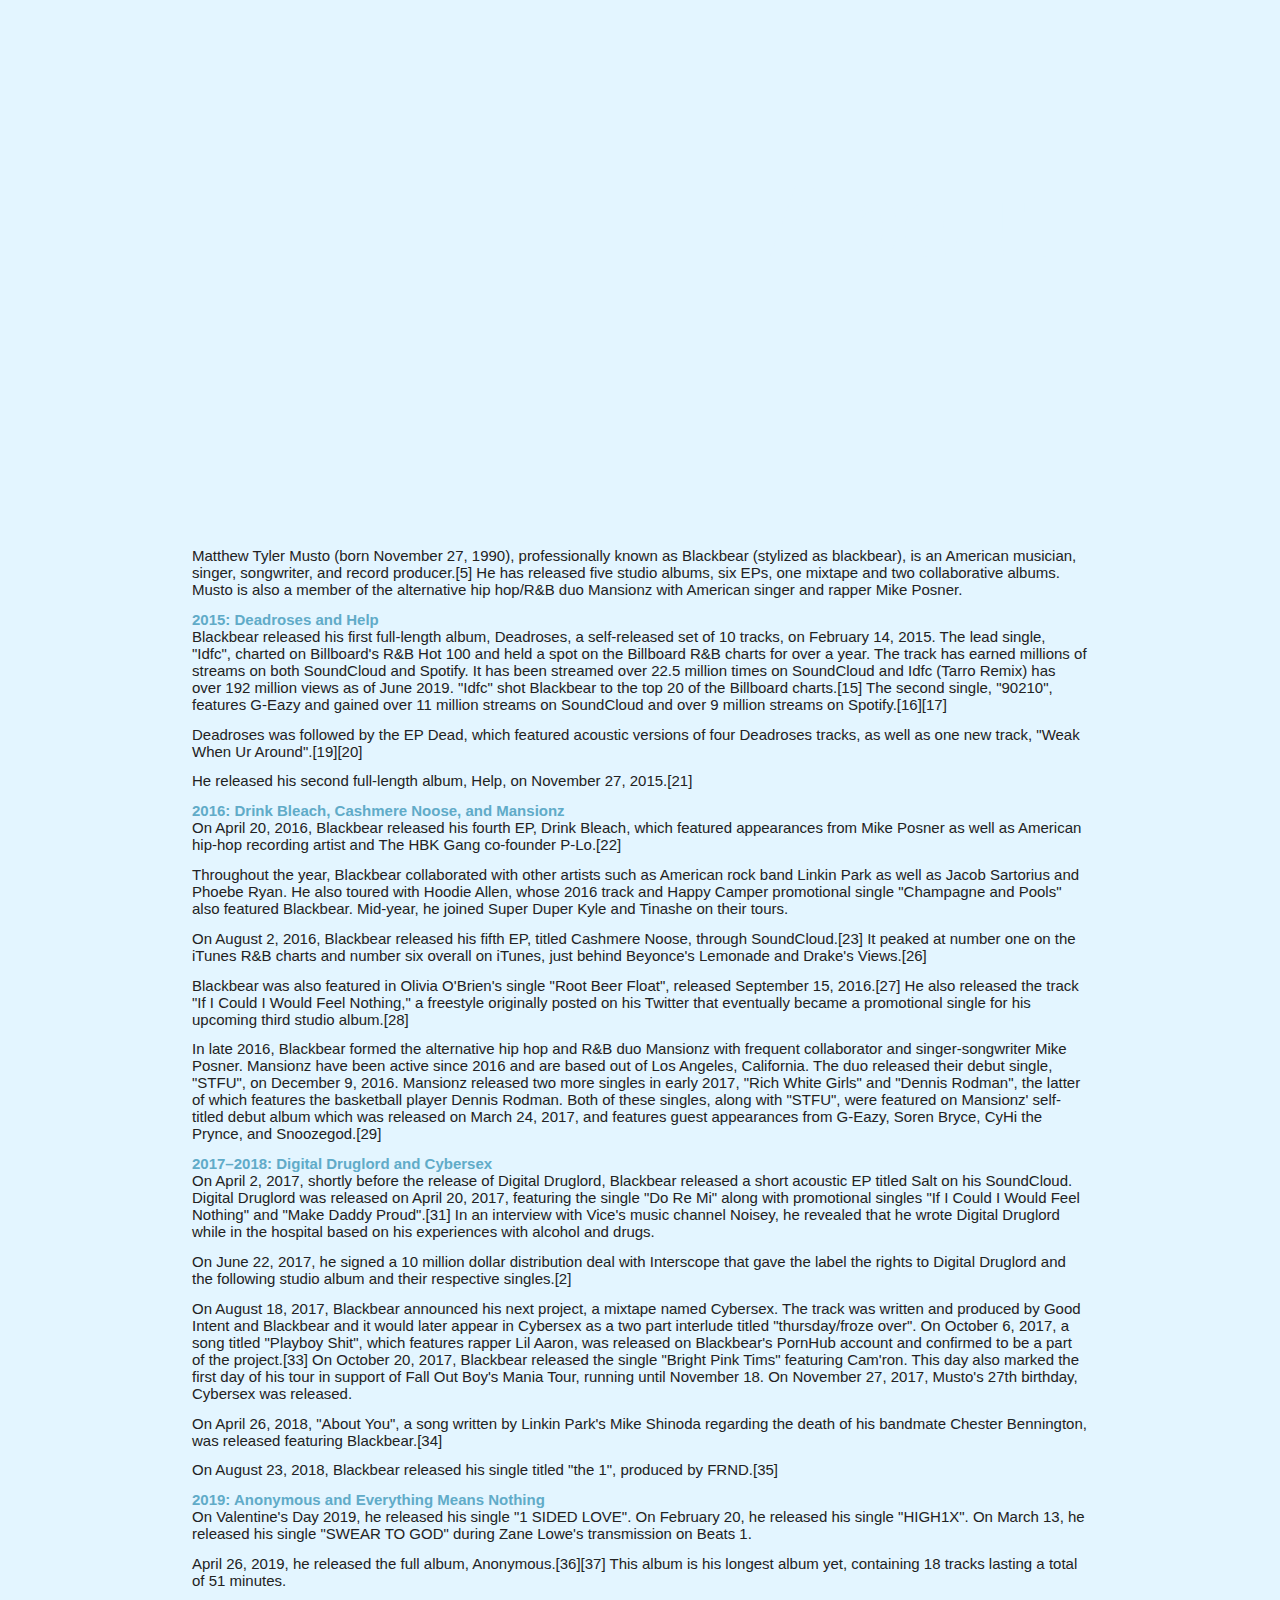
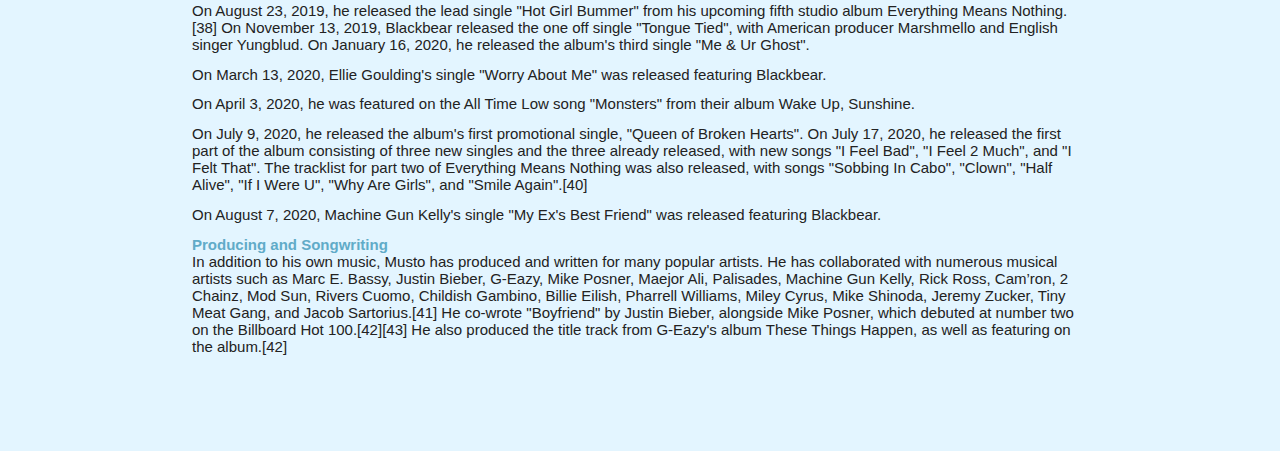
==== commit 722d5841: "11/9 Website Updates" ====
--- a/about.html
+++ b/about.html
@@ -9,6 +9,7 @@
 
   <link rel="manifest" href="site.webmanifest">
   <link rel="apple-touch-icon" href="icon.png">
+  <link rel="favicon" href="bbfavicon.ico">
   <!-- Place favicon.ico in the root directory -->
 
   <link rel="stylesheet" href="css/normalize.css">
@@ -105,7 +106,8 @@
 <br/>
 
 In addition to his own music, Musto has produced and written for many popular artists. He has collaborated with numerous musical artists such as Marc E. Bassy, Justin Bieber, G-Eazy, Mike Posner, Maejor Ali, Palisades, Machine Gun Kelly, Rick Ross, Cam’ron, 2 Chainz, Mod Sun, Rivers Cuomo, Childish Gambino, Billie Eilish, Pharrell Williams, Miley Cyrus, Mike Shinoda, Jeremy Zucker, Tiny Meat Gang, and Jacob Sartorius.[41] He co-wrote "Boyfriend" by Justin Bieber, alongside Mike Posner, which debuted at number two on the Billboard Hot 100.[42][43] He also produced the title track from G-Eazy's album These Things Happen, as well as featuring on the album.[42]</p>
-
+<br>
+<br>
 </div>
 
   </div>
--- a/css/main.css
+++ b/css/main.css
@@ -178,7 +178,7 @@
     justify-content: center;
     align-items: center;
     margin-left: 35%;
-    margin-top: 10%;
+    margin-bottom: 30%;
   }
 
   .tour{
@@ -252,6 +252,8 @@
 
 input[type="submit"] {
   width: 35%;
+  color: #60ABC8;
+  font-weight: bold;
 }
 
 .tourdate{
@@ -272,6 +274,8 @@
   flex-direction: column;
   width: 45%;
   margin: 0 auto;
+  font-family: arial;
+  font-weight: bold;
 }
 
 .tourinfo p{
@@ -288,6 +292,7 @@
   border: none;
   background-color: #60ABC8;
   margin: 2%;
+  font-weight: bold;
 }
 
 
